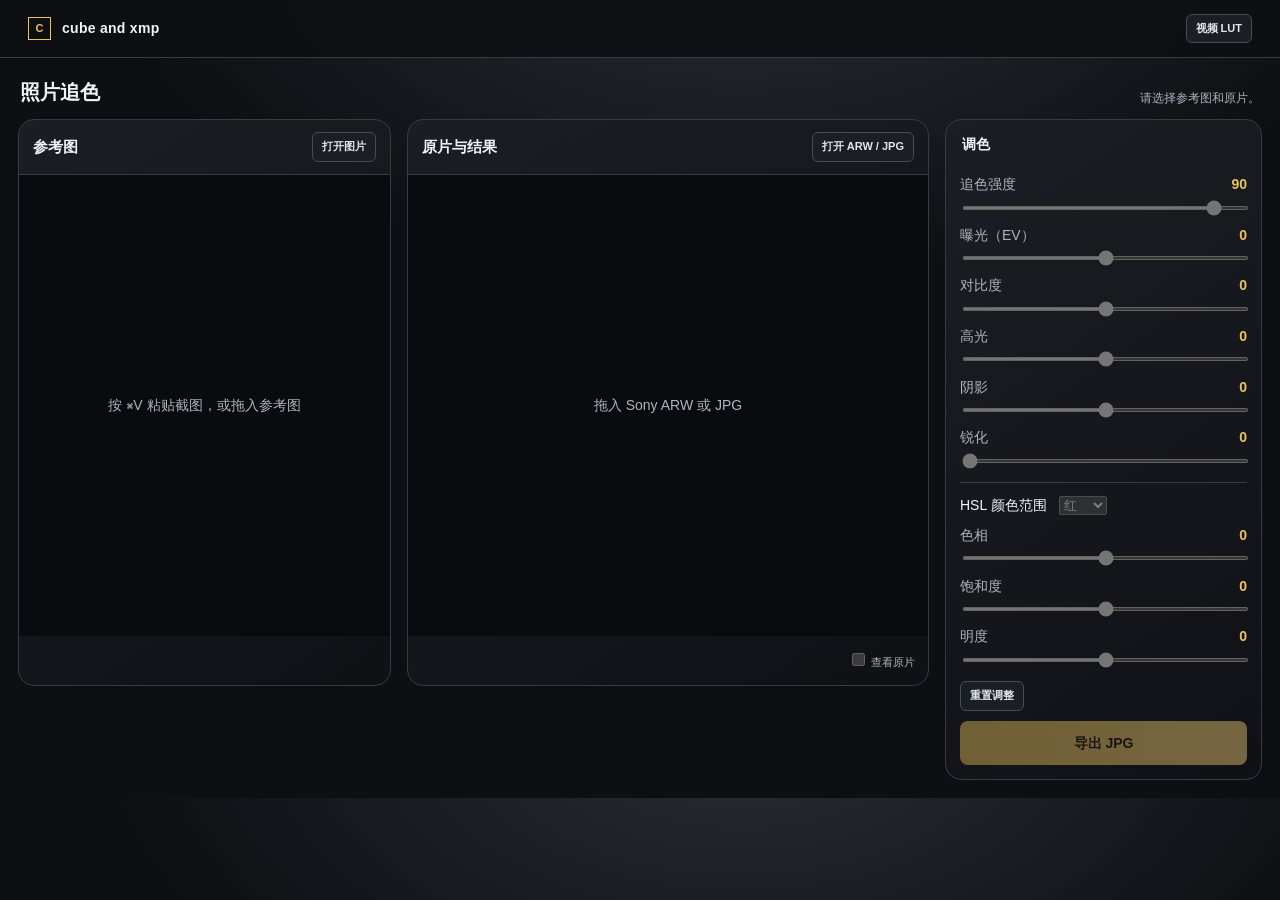
==== webui/photo.html @ 15976a77 "Create cube and xmp photo and video workflows" ====
<!doctype html>
<html lang="zh-CN">
<head>
  <meta charset="utf-8">
  <meta name="viewport" content="width=device-width, initial-scale=1">
  <title>照片追色 · cube and xmp</title>
  <link rel="stylesheet" href="css/styles.css">
  <link rel="stylesheet" href="css/empty-state.css">
  <link rel="stylesheet" href="css/photo.css">
</head>
<body class="photo-page">
  <header class="topbar"><div class="brand"><span class="mark">C</span>cube and xmp</div><a class="small-button" href="/">视频 LUT</a></header>
  <main>
    <header class="work-head"><h1>照片追色</h1><p id="photo-status" role="status">请选择参考图和原片。</p></header>
    <div class="photo-workspace">
      <article class="media-card">
        <header><h2>参考图</h2><button class="small-button" id="photo-reference-choose" type="button">打开图片</button><input type="file" id="photo-reference-file" accept="image/jpeg,image/png,image/webp,image/tiff" hidden></header>
        <div class="photo-frame" id="photo-reference-drop">
          <img id="photo-reference" alt="参考图" hidden><p id="photo-reference-empty">按 ⌘V 粘贴截图，或拖入参考图</p>
        </div>
        <footer id="photo-reference-name"></footer>
      </article>
      <article class="media-card">
        <header><h2>原片与结果</h2><button class="small-button" id="photo-original-choose" type="button">打开 ARW / JPG</button><input type="file" id="photo-original-file" accept=".arw,.jpeg,.jpg" hidden></header>
        <div class="photo-frame" id="photo-original-drop">
          <img id="photo-result" alt="照片预览" hidden><p id="photo-result-empty">拖入 Sony ARW 或 JPG</p>
        </div>
        <footer><span id="photo-original-name"></span><label><input type="checkbox" id="photo-show-original" disabled> 查看原片</label></footer>
      </article>
      <form class="panel photo-controls" id="photo-controls">
        <fieldset id="photo-editors" disabled>
          <legend>调色</legend>
          <div id="photo-basic"></div>
          <div class="photo-hsl">
            <label for="photo-band">HSL 颜色范围</label>
            <select id="photo-band"></select>
            <div id="photo-hsl"></div>
          </div>
          <button type="reset" class="small-button">重置调整</button>
          <button type="submit" class="generate">导出 JPG</button>
        </fieldset>
      </form>
    </div>
  </main>
  <script src="reference-paste.js"></script>
  <script src="photo.js"></script>
</body>
</html>
---- webui/css/styles.css ----
:root{
color-scheme:dark;--bg:#0d0f12;--panel:#171a1f;--panel-2:#1b1f26;--line:#363b44;--text:#f2f3f5;--muted:#aeb4be;--accent:#ebc45f;--green:#75c69a;--radius:16px}
*{
box-sizing:border-box}
body{
min-width:1060px;margin:0;background:radial-gradient(1100px 600px at 58% -8%,#292d35 0%,var(--bg) 58%);color:var(--text);font:14px/1.45 -apple-system,BlinkMacSystemFont,"PingFang SC","Microsoft YaHei",sans-serif}
button,input{
font:inherit}
button{
cursor:pointer}
.topbar{
height:58px;padding:0 28px;display:flex;align-items:center;justify-content:space-between;border-bottom:1px solid var(--line);background:rgba(13,15,18,.88)}
.topbar-actions{
display:flex;align-items:center;gap:18px}
.topbar-toggle{
display:flex;align-items:center;gap:8px;color:var(--muted);font-size:11px}
.brand{
display:flex;gap:11px;align-items:center;font-weight:700;letter-spacing:.02em}
.mark{
width:23px;height:23px;border:1px solid var(--accent);display:grid;place-items:center;color:var(--accent);font-size:11px}
.status{
color:var(--muted);font-size:12px}
.status i{
display:inline-block;width:6px;height:6px;margin-right:7px;border-radius:50%;background:var(--green);vertical-align:1px}
.status.offline i{
background:#dc8080}
main{
max-width:1540px;margin:auto;padding:18px}
.work-head{
display:flex;align-items:flex-end;justify-content:space-between;margin:2px 2px 12px}
.work-actions{
display:flex;align-items:center;justify-content:flex-end;gap:8px;min-width:0}
.work-actions .status{
text-align:right}
.settings-button{
border-color:#545b67;background:#191d23;color:#c8ced6}
.settings-button:hover{
border-color:#9ba6b7;color:#f2f5fa}
.eyebrow{
display:block;color:var(--accent);font-size:10px;font-weight:800;letter-spacing:.12em}
h1,h2,h3,p{
margin:0}
h1{
font-size:20px}
h2{
font-size:15px}
h3{
color:var(--text);font-size:12px}
.work-head p,.controls header p,.palette-side p{
margin-top:4px;color:var(--muted);font-size:12px}
.image-grid{
display:grid;grid-template-columns:repeat(3,minmax(0,1fr));gap:14px}
.media-card,.panel{
overflow:hidden;border:1px solid var(--line);border-radius:var(--radius);background:linear-gradient(145deg,rgba(27,30,36,.98),rgba(15,17,21,.98))}
.media-card>header{
display:flex;align-items:center;justify-content:space-between;padding:12px 14px;border-bottom:1px solid var(--line)}
.media-card header span{
color:var(--muted);font-size:11px}
.equal-frame{
height:clamp(190px,18vw,270px);display:grid;place-items:center;overflow:hidden;background:#090b0e;color:#7e8794;font-size:12px}
.equal-frame img{
display:block;width:100%;height:100%;object-fit:contain}
.equal-frame[data-drop-target="reference"]{
grid-template: minmax(0, 1fr) / minmax(0, 1fr)}
.comparison-frame{
position:relative}
.comparison-frame.comparison-active>#result-image{
object-fit:cover}
.comparison-layer{
--comparison-position:50%;position:absolute;inset:0;z-index:2;overflow:hidden}
.comparison-layer>canvas{
position:absolute;inset:0;width:100%;height:100%;object-fit:contain;transform:translate(0,3px) scale(1.01);transform-origin:center;clip-path:inset(0 calc(100% - var(--comparison-position)) 0 0)}
.comparison-divider{
position:absolute;z-index:4;top:0;bottom:0;left:var(--comparison-position);width:2px;transform:translateX(-1px);background:#f4d77f;box-shadow:0 0 0 1px rgba(0,0,0,.3),0 0 12px rgba(0,0,0,.45);cursor:ew-resize;touch-action:none}
.comparison-divider::after{
content:"↔";position:absolute;top:50%;left:50%;width:28px;height:28px;display:grid;place-items:center;transform:translate(-50%,-50%);border:2px solid #f4d77f;border-radius:50%;background:#171b21;color:#f4d77f;font-size:15px;font-style:normal;font-weight:700;line-height:1}
.comparison-label{
position:absolute;top:9px;z-index:3;padding:3px 6px;border:1px solid rgba(244,215,127,.56);border-radius:4px;background:rgba(13,15,18,.78);color:#f6e6b2;font-size:10px;font-style:normal;font-weight:700;letter-spacing:.04em;pointer-events:none}
.comparison-label.original{
left:9px}
.comparison-label.matched{
right:9px}
.media-card>footer{
min-height:49px;padding:10px 13px;display:flex;align-items:center;justify-content:space-between;gap:8px;color:var(--muted);font-size:11px}
.media-card>footer>span:first-child{
overflow:hidden;text-overflow:ellipsis;white-space:nowrap}
.small-button{
padding:6px 9px;border:1px solid #464d59;border-radius:6px;background:#1a1e25;color:#e4e7ea;font-size:11px;font-weight:650;white-space:nowrap}
.small-button:hover{
border-color:var(--accent);color:#fae9bc}
.result-actions{
display:flex;gap:6px}
.apply-target{
display:flex;align-items:center;justify-content:space-between;gap:8px;padding:9px 13px;border-top:1px solid var(--line);background:#111318;color:var(--muted);font-size:10px}
.apply-target>span:first-child{
min-width:0;overflow:hidden;text-overflow:ellipsis;white-space:nowrap}
.apply-target-actions{
display:flex;flex:none;gap:6px}
.help-button{
width:24px;height:24px;padding:0;border:1px solid #5e6673;border-radius:50%;background:#20252d;color:#c9d0da;font-size:13px;font-weight:800;line-height:1}
.help-button:hover{
border-color:#ebc45f;color:#ffe8a0}
.apply-button{
border-color:#ebc45f;background:#443516;color:#ffe9aa}
.apply-button:disabled{
border-color:#464d59;background:#1a1e25;color:#707783;cursor:not-allowed}
.import-button{
border-color:#647f99;background:#192633;color:#c9e0f3}
.import-button:hover{
border-color:#a6d3f4;color:#eff9ff}
.apply-help-dialog{
width:min(380px,calc(100vw - 48px));margin:auto;padding:0;border:1px solid #505865;border-radius:12px;background:#171a1f;color:var(--text);box-shadow:0 24px 70px rgba(0,0,0,.55)}
.apply-help-dialog::backdrop{
background:rgba(0,0,0,.48)}
.apply-help-dialog form{
padding:18px 20px}
.apply-help-dialog header{
display:flex;align-items:center;justify-content:space-between}
.apply-help-dialog h2{
margin:8px 0 10px;font-size:18px}
.apply-help-dialog ol{
margin:0;padding-left:19px;color:var(--muted);font-size:12px;line-height:1.75}
.apply-help-dialog code{
padding:1px 4px;border-radius:3px;background:#262c34;color:#f4d37d;font-family:ui-monospace,monospace}
.help-close{
width:25px;height:25px;border:0;border-radius:50%;background:transparent;color:var(--muted);font-size:20px;line-height:1}
.help-close:hover{
background:#282d35;color:var(--text)}
.apply-help-confirm{
display:block;margin:14px 0 0 auto}
.settings-dialog{
width:min(510px,calc(100vw - 48px));margin:auto;padding:0;border:1px solid #505865;border-radius:12px;background:#171a1f;color:var(--text);box-shadow:0 24px 70px rgba(0,0,0,.55)}
.settings-dialog::backdrop{
background:rgba(0,0,0,.48)}
.settings-dialog form{
padding:18px 20px}
.settings-dialog header{
display:flex;align-items:center;justify-content:space-between}
.settings-dialog h2{
margin:8px 0 13px;font-size:18px}
.settings-section{
padding:13px 0;border-top:1px solid var(--line)}
.settings-section h3{
margin-bottom:7px}
.settings-section p{
margin:0;color:var(--muted);font-size:12px;line-height:1.55}
.settings-path{
padding:8px 9px;border:1px solid #393f49;border-radius:6px;background:#111318;word-break:break-all}
.settings-input{
width:100%;color:var(--text);outline:none}
.settings-input:focus{
border-color:var(--accent)}
.settings-note{
margin-top:6px!important;font-size:11px!important}
.settings-actions{
display:flex;align-items:center;gap:7px;margin-top:10px}
.settings-toggle-row{
display:flex;align-items:center;justify-content:space-between;gap:20px}
.settings-toggle-row h3{margin-bottom:7px}
.settings-toggle-row .switch{flex:0 0 auto}
.clear-cache-button{
border-color:#5a5359;background:#211b20;color:#d6c8cf}
.clear-cache-button:hover{
border-color:#d78c82;color:#ffd4ce}
#cache-outcome{
color:var(--muted);font-size:11px;white-space:nowrap}
.analysis-panel{
display:grid;grid-template-columns:minmax(420px,.8fr) minmax(0,1.2fr);gap:16px;margin-top:14px;padding:15px 18px}
.palette-side p{
margin-bottom:12px}
.colour-squares{
display:grid;grid-template-columns:repeat(10,minmax(0,1fr));gap:8px}
.colour-chip{
min-width:0}
.colour-chip i{
display:block;width:100%;aspect-ratio:1/1;border:1px solid rgba(255,255,255,.26);border-radius:4px;background:var(--c)}
.colour-chip b{
display:block;padding-top:5px;color:var(--muted);font-size:9px;letter-spacing:-.04em;white-space:nowrap}
.palette-note{
display:flex;gap:16px;padding-top:10px;color:var(--muted);font-size:11px}
.palette-note b{
color:var(--text)}
.scope-side{
min-width:0;padding-left:16px;border-left:1px solid var(--line)}
.scope-side header{
display:flex;justify-content:space-between;align-items:baseline;margin-bottom:6px}
.scope-side header span,.scope-side>p{
color:var(--muted);font-size:10px}
.scope-views{
display:grid;grid-template-columns:minmax(0,1.55fr) minmax(112px,.45fr);gap:12px;align-items:end}
.channel-scopes{
display:grid;grid-template-columns:repeat(3,minmax(0,1fr));gap:7px}
.channel-scope{
min-width:0}
.channel-scope label{
display:block;margin-bottom:4px;font-size:10px;font-weight:700}
.red label{
color:#dc8080}
.green label{
color:#8bbb84}
.blue label{
color:#86acc8}
canvas{
display:block;width:100%;height:82px;border:1px solid #3a414c;border-radius:4px;background:#0f1216}
#vectorscope{
height:98px}
.scope-side>p{
margin-top:5px}
.controls{
margin-top:14px;padding:16px 18px}
.controls header{
margin-bottom:13px}
.control-grid{
display:grid;grid-template-columns:.8fr 1.05fr .95fr 1.2fr;gap:18px}
.control-grid>section{
min-width:0;padding-left:18px;border-left:1px solid var(--line)}
.control-grid>section:first-child{
padding-left:0;border:0}
.control-row{
display:flex;align-items:center;justify-content:space-between;margin-bottom:8px}
.control-row span{
color:var(--muted);font-size:11px}
output{
color:var(--accent);font-weight:700}
input[type=range]{
width:100%;height:4px;accent-color:var(--accent)}
.control-grid label{
display:grid;grid-template-columns:42px 1fr;align-items:center;gap:8px;margin-top:8px;color:var(--muted);font-size:11px}
.space-toggle{
display:grid;grid-template-columns:repeat(3,minmax(0,1fr));gap:7px;margin-top:8px}
.space-toggle button,.size button{
min-height:42px;border:1px solid #464d59;border-radius:7px;background:#1a1e25;color:var(--muted)}
.space-toggle button.active,.size button.active{
border-color:#ebc45f;background:#443516;color:#ffe9aa;box-shadow:inset 0 0 0 1px rgba(235,196,95,.12)}
.space-toggle small{
display:block;margin-top:2px;font-size:9px;opacity:.75}
.slog3-options{
display:grid;grid-template-columns:1fr 1fr;gap:7px;margin-top:9px}
.slog3-options label{
display:grid;grid-template-columns:1fr;gap:4px;margin-top:0;color:var(--muted);font-size:10px}
.slog3-options select{
width:100%;min-width:0;height:30px;border:1px solid #464d59;border-radius:6px;background:#11151a;color:#d6d9df;padding:0 7px;font:inherit}
.size{
display:grid;grid-template-columns:1fr 1fr;gap:7px}
.generate{
width:100%;margin-top:10px;min-height:44px;border:0;border-radius:8px;background:linear-gradient(90deg,#e5bb55,#f1ce78);color:#201a0b;font-weight:800}
.generate:disabled{
opacity:.45;cursor:not-allowed}
@media(max-width:1220px){
main{
padding:12px}
.analysis-panel{
grid-template-columns:minmax(365px,.8fr) minmax(0,1.2fr);gap:12px}
.control-grid{
gap:12px}
.control-grid>section{
padding-left:12px}
.colour-squares{
gap:6px}
}
@media(max-width:900px){
body{min-width:0}
.topbar{padding:0 16px}
main{padding:12px}
.work-head{align-items:flex-start;gap:12px;flex-direction:column}
.work-actions{width:100%;justify-content:space-between}
.image-grid,.analysis-panel,.control-grid{grid-template-columns:1fr}
.analysis-panel{padding:14px}
.scope-side{padding:14px 0 0;border-top:1px solid var(--line);border-left:0}
.control-grid>section,.control-grid>section:first-child{padding:14px 0 0;border-top:1px solid var(--line);border-left:0}
.control-grid>section:first-child{padding-top:0;border-top:0}
.colour-squares{grid-template-columns:repeat(5,minmax(0,1fr))}
.scope-views{grid-template-columns:1fr}
.result-actions{flex-wrap:wrap;justify-content:flex-end}
}

a.small-button{display:inline-block;text-decoration:none}
#video-picker{width:min(640px,92vw)}
#video-picker label{display:block;margin:12px 0}
#video-position{width:90%}
#video-seconds{width:110px}
.video-frame{height:240px;background:#090b0e}
.video-frame img{width:100%;height:100%;object-fit:contain}
---- webui/css/photo.css ----
.photo-page{min-width:0}
.photo-workspace{display:grid;grid-template-columns:minmax(0,1fr) minmax(0,1.4fr) minmax(240px,.85fr);gap:16px;align-items:start}
.photo-frame{height:clamp(230px,36vw,550px);display:grid;grid-template:minmax(0,1fr)/minmax(0,1fr);place-items:center;background:#090b0e;color:var(--muted);padding:8px}
.photo-frame img{width:100%;height:100%;object-fit:contain}
.photo-controls{padding:14px}
.photo-controls fieldset{border:0;padding:0;margin:0;min-width:0}
.photo-controls legend{font-weight:700;margin-bottom:10px}
.photo-slider{margin:10px 0}
.photo-slider label{display:flex;justify-content:space-between;color:var(--muted)}
.photo-slider input{width:100%;accent-color:var(--accent)}
.photo-hsl{margin:14px 0;padding-top:12px;border-top:1px solid var(--line)}
.photo-hsl select{margin-left:8px}
@media(max-width:900px){.photo-workspace{grid-template-columns:repeat(2,minmax(0,1fr))}.photo-controls{grid-column:1/-1}}
@media(max-width:510px){.photo-workspace{grid-template-columns:1fr}}
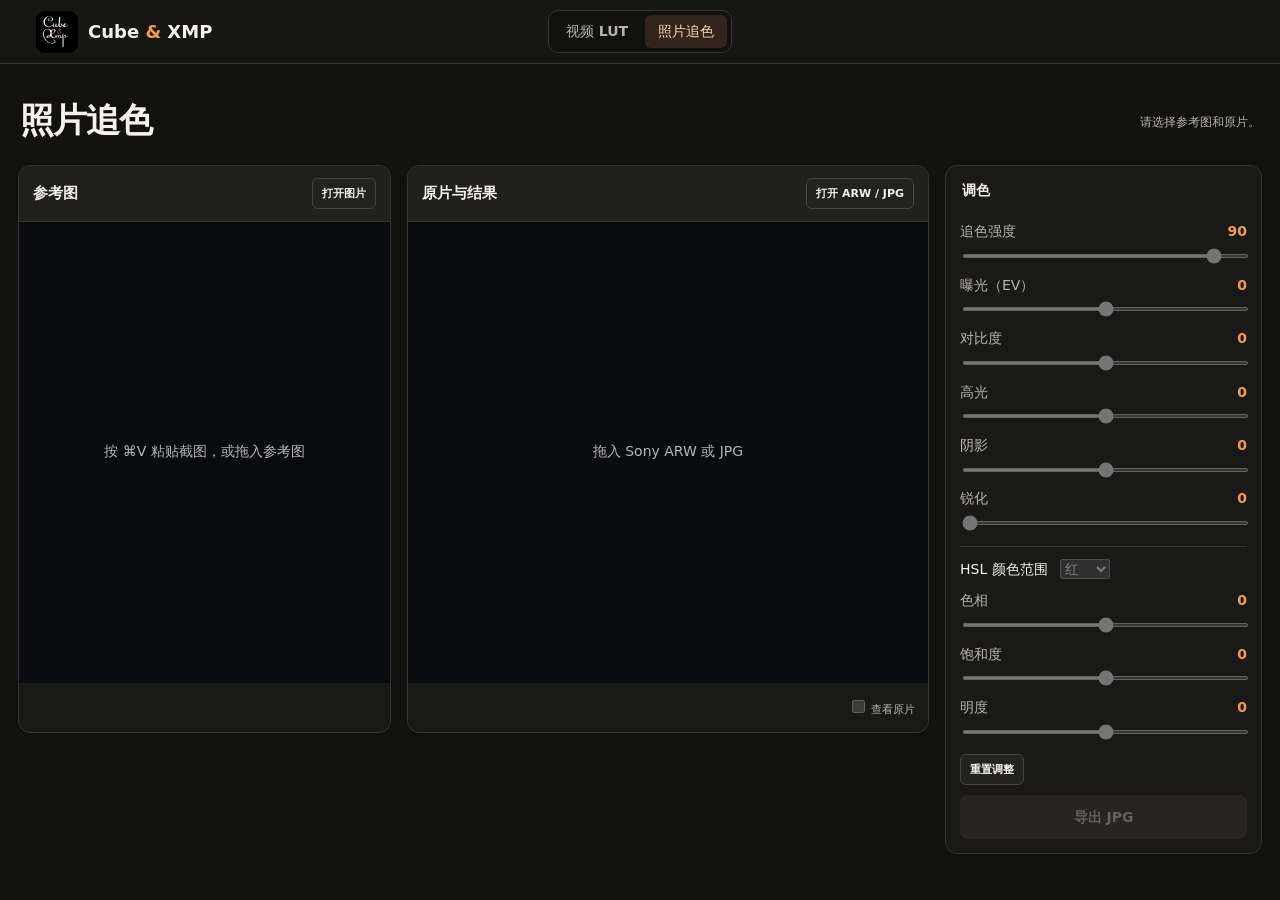
==== commit aa9dc955: "Brand the video and photo workspaces as Cube & XMP" ====
--- a/webui/photo.html
+++ b/webui/photo.html
@@ -4,12 +4,16 @@
   <meta charset="utf-8">
   <meta name="viewport" content="width=device-width, initial-scale=1">
   <title>照片追色 · cube and xmp</title>
-  <link rel="stylesheet" href="css/styles.css">
+  <link rel="icon" type="image/png" href="assets/cube-and-xmp.png">
+    <link rel="stylesheet" href="css/styles.css">
   <link rel="stylesheet" href="css/empty-state.css">
   <link rel="stylesheet" href="css/photo.css">
 </head>
 <body class="photo-page">
-  <header class="topbar"><div class="brand"><span class="mark">C</span>cube and xmp</div><a class="small-button" href="/">视频 LUT</a></header>
+  <header class="topbar">
+      <a href="/" class="brand"><img class="brand-logo" src="assets/cube-and-xmp.png" alt="" width="42" height="42"><span>Cube <b>&amp;</b> XMP</span></a>
+      <nav class="workspace-nav" aria-label="工作区"><a href="/">视频 LUT</a><a href="photo.html" aria-current="page">照片追色</a></nav>
+    </header>
   <main>
     <header class="work-head"><h1>照片追色</h1><p id="photo-status" role="status">请选择参考图和原片。</p></header>
     <div class="photo-workspace">
--- a/webui/css/styles.css
+++ b/webui/css/styles.css
@@ -1,9 +1,9 @@
 :root{
-color-scheme:dark;--bg:#0d0f12;--panel:#171a1f;--panel-2:#1b1f26;--line:#363b44;--text:#f2f3f5;--muted:#aeb4be;--accent:#ebc45f;--green:#75c69a;--radius:16px}
+color-scheme:dark;--bg:#111110;--panel:#191918;--panel-2:#20201e;--line:#353531;--text:#f5f2ed;--muted:#b8b4ad;--accent:#f49a51;--green:#75c69a;--radius:12px}
 *{
 box-sizing:border-box}
 body{
-min-width:1060px;margin:0;background:radial-gradient(1100px 600px at 58% -8%,#292d35 0%,var(--bg) 58%);color:var(--text);font:14px/1.45 -apple-system,BlinkMacSystemFont,"PingFang SC","Microsoft YaHei",sans-serif}
+min-width:1060px;margin:0;background:var(--bg);color:var(--text);font:14px/1.55 Inter,"Avenir Next","PingFang SC","Microsoft YaHei",system-ui,sans-serif}
 button,input{
 font:inherit}
 button{
@@ -71,9 +71,9 @@
 .comparison-layer>canvas{
 position:absolute;inset:0;width:100%;height:100%;object-fit:contain;transform:translate(0,3px) scale(1.01);transform-origin:center;clip-path:inset(0 calc(100% - var(--comparison-position)) 0 0)}
 .comparison-divider{
-position:absolute;z-index:4;top:0;bottom:0;left:var(--comparison-position);width:2px;transform:translateX(-1px);background:#f4d77f;box-shadow:0 0 0 1px rgba(0,0,0,.3),0 0 12px rgba(0,0,0,.45);cursor:ew-resize;touch-action:none}
+position:absolute;z-index:4;top:0;bottom:0;left:var(--comparison-position);width:2px;transform:translateX(-1px);background:var(--accent);box-shadow:0 0 0 1px rgba(0,0,0,.3),0 0 12px rgba(0,0,0,.45);cursor:ew-resize;touch-action:none}
 .comparison-divider::after{
-content:"↔";position:absolute;top:50%;left:50%;width:28px;height:28px;display:grid;place-items:center;transform:translate(-50%,-50%);border:2px solid #f4d77f;border-radius:50%;background:#171b21;color:#f4d77f;font-size:15px;font-style:normal;font-weight:700;line-height:1}
+content:"↔";position:absolute;top:50%;left:50%;width:28px;height:28px;display:grid;place-items:center;transform:translate(-50%,-50%);border:2px solid var(--accent);border-radius:50%;background:#171b21;color:var(--accent);font-size:15px;font-style:normal;font-weight:700;line-height:1}
 .comparison-label{
 position:absolute;top:9px;z-index:3;padding:3px 6px;border:1px solid rgba(244,215,127,.56);border-radius:4px;background:rgba(13,15,18,.78);color:#f6e6b2;font-size:10px;font-style:normal;font-weight:700;letter-spacing:.04em;pointer-events:none}
 .comparison-label.original{
@@ -99,9 +99,9 @@
 .help-button{
 width:24px;height:24px;padding:0;border:1px solid #5e6673;border-radius:50%;background:#20252d;color:#c9d0da;font-size:13px;font-weight:800;line-height:1}
 .help-button:hover{
-border-color:#ebc45f;color:#ffe8a0}
+border-color:var(--accent);color:#ffe8a0}
 .apply-button{
-border-color:#ebc45f;background:#443516;color:#ffe9aa}
+border-color:var(--accent);background:#33251b;color:#ffd4ad}
 .apply-button:disabled{
 border-color:#464d59;background:#1a1e25;color:#707783;cursor:not-allowed}
 .import-button{
@@ -231,7 +231,7 @@
 .space-toggle button,.size button{
 min-height:42px;border:1px solid #464d59;border-radius:7px;background:#1a1e25;color:var(--muted)}
 .space-toggle button.active,.size button.active{
-border-color:#ebc45f;background:#443516;color:#ffe9aa;box-shadow:inset 0 0 0 1px rgba(235,196,95,.12)}
+border-color:var(--accent);background:#33251b;color:#ffd4ad;box-shadow:inset 0 0 0 1px rgba(244,154,81,.12)}
 .space-toggle small{
 display:block;margin-top:2px;font-size:9px;opacity:.75}
 .slog3-options{
@@ -281,3 +281,35 @@
 #video-seconds{width:110px}
 .video-frame{height:240px;background:#090b0e}
 .video-frame img{width:100%;height:100%;object-fit:contain}
+
+button,input,select{font:inherit}
+.topbar{
+  display:grid;grid-template-columns:1fr auto 1fr;gap:16px;height:auto;min-height:64px;
+  padding:8px clamp(16px,3vw,36px);background:#161615
+}
+.topbar>.status{justify-self:end}
+.brand{width:max-content;color:var(--text);text-decoration:none;gap:10px;letter-spacing:0;font-size:18px;font-weight:650}
+.brand-logo{width:42px;height:42px;object-fit:contain;background:#000;border-radius:9px}
+.brand b{color:var(--accent);font-weight:650}
+.workspace-nav{display:flex;gap:4px;padding:4px;border:1px solid var(--line);border-radius:10px;background:var(--bg)}
+.workspace-nav a{padding:6px 13px;border-radius:6px;color:var(--muted);text-decoration:none;white-space:nowrap;font-weight:550}
+.workspace-nav a:hover{color:var(--text)}
+.workspace-nav a[aria-current=page]{background:#32241b;color:#ffd4ad}
+.work-head{align-items:center;gap:12px;margin:12px 2px 18px}
+.work-head h1{font-size:clamp(22px,3vw,34px);font-weight:650;letter-spacing:-.025em}
+.media-card,.panel{background:var(--panel)}
+.media-card>header{background:var(--panel-2)}
+.equal-frame,.photo-frame,.video-frame{background:#0c0c0c}
+.small-button,.settings-button{background:#222220;border-color:#474541;color:var(--text)}
+.small-button:hover,.settings-button:hover{border-color:#87725f;background:#302820;color:var(--text)}
+.generate{background:#f49a51;color:#171311;border-color:#f49a51;font-weight:700}
+.generate:disabled{background:#3b342d;color:#c2b4a8;border-color:#3b342d}
+:focus-visible{outline:2px solid var(--accent);outline-offset:3px}
+@media(max-width:620px){
+  .topbar{grid-template-columns:1fr auto;gap:8px}
+  .topbar>.status{grid-column:1/-1;justify-self:start}
+  .brand{font-size:15px}
+  .brand-logo{width:34px;height:34px}
+  .workspace-nav a{padding:5px 8px;font-size:12px}
+  .work-head{flex-wrap:wrap}
+}
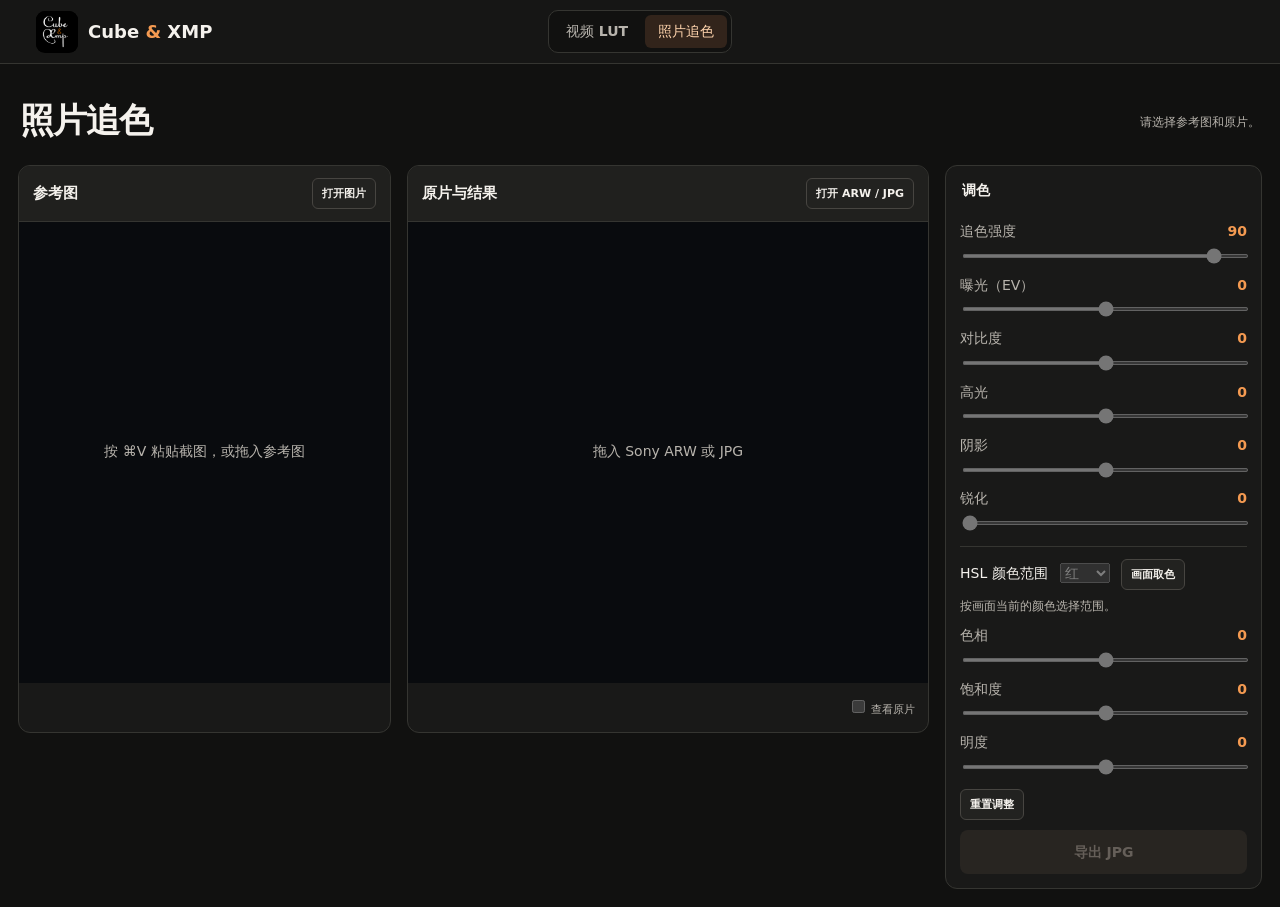
==== commit c77fd302: "Make muted HSL colors responsive and add a preview eyedropper" ====
--- a/webui/photo.html
+++ b/webui/photo.html
@@ -38,6 +38,8 @@
           <div class="photo-hsl">
             <label for="photo-band">HSL 颜色范围</label>
             <select id="photo-band"></select>
+            <button type="button" class="small-button" id="photo-pick-hue" aria-pressed="false">画面取色</button>
+            <p id="photo-hue-status" role="status">按画面当前的颜色选择范围。</p>
             <div id="photo-hsl"></div>
           </div>
           <button type="reset" class="small-button">重置调整</button>
--- a/webui/css/photo.css
+++ b/webui/css/photo.css
@@ -12,3 +12,7 @@
 .photo-hsl select{margin-left:8px}
 @media(max-width:900px){.photo-workspace{grid-template-columns:repeat(2,minmax(0,1fr))}.photo-controls{grid-column:1/-1}}
 @media(max-width:510px){.photo-workspace{grid-template-columns:1fr}}
+#photo-pick-hue{margin-left:6px}
+#photo-pick-hue[aria-pressed=true]{border-color:var(--accent);color:#ffd4ad}
+#photo-hue-status{font-size:12px;color:var(--muted);margin:7px 0}
+.picking-hue{cursor:crosshair}
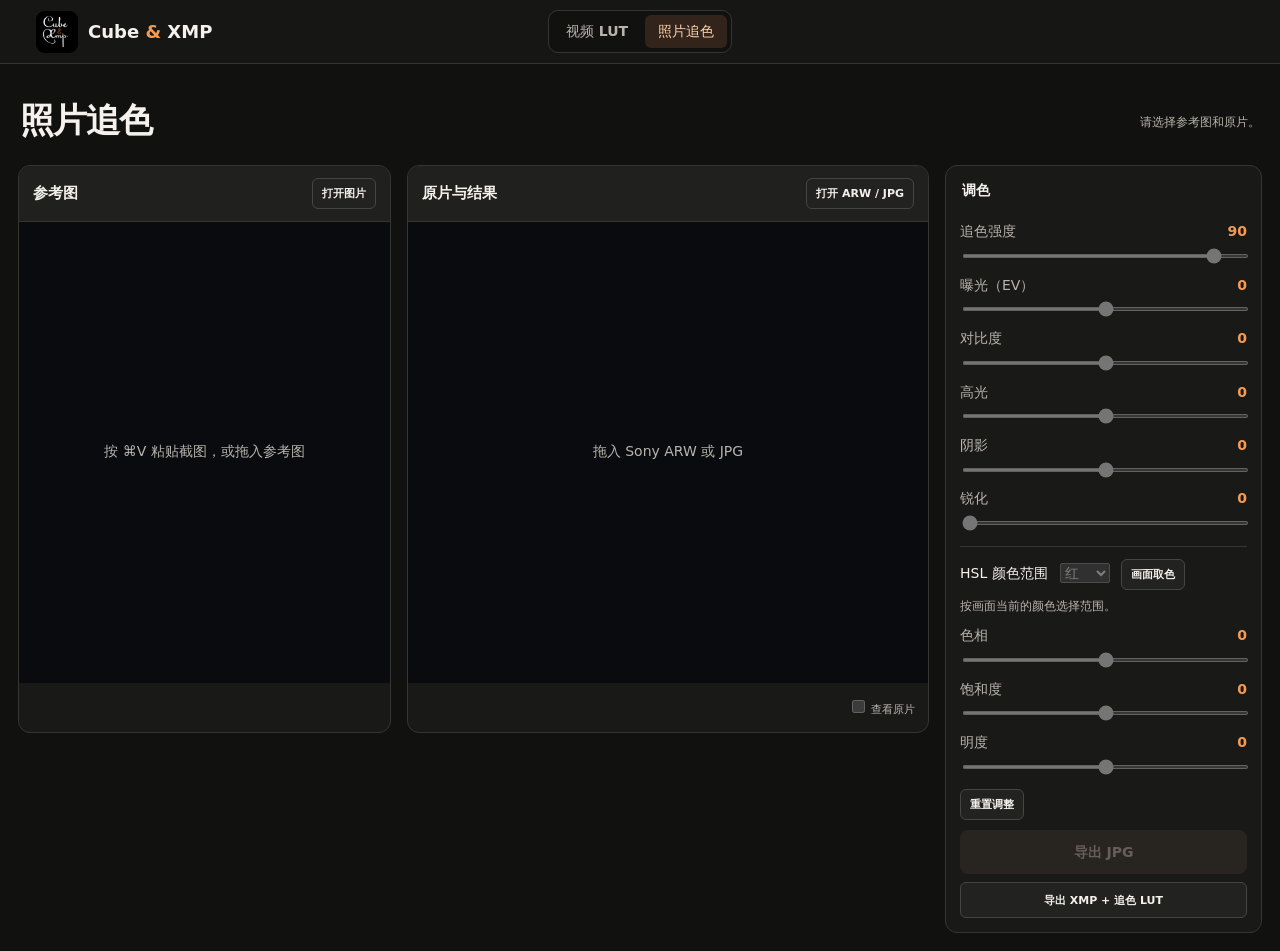
==== commit ffad8bd6: "Export Adobe XMP settings and an sRGB photo match LUT" ====
--- a/webui/photo.html
+++ b/webui/photo.html
@@ -43,7 +43,8 @@
             <div id="photo-hsl"></div>
           </div>
           <button type="reset" class="small-button">重置调整</button>
-          <button type="submit" class="generate">导出 JPG</button>
+          <button type="submit" class="generate" value="jpg">导出 JPG</button>
+          <button type="submit" class="small-button adobe-export" value="adobe">导出 XMP + 追色 LUT</button>
         </fieldset>
       </form>
     </div>
--- a/webui/css/photo.css
+++ b/webui/css/photo.css
@@ -16,3 +16,4 @@
 #photo-pick-hue[aria-pressed=true]{border-color:var(--accent);color:#ffd4ad}
 #photo-hue-status{font-size:12px;color:var(--muted);margin:7px 0}
 .picking-hue{cursor:crosshair}
+.adobe-export{width:100%;margin-top:8px;min-height:36px}
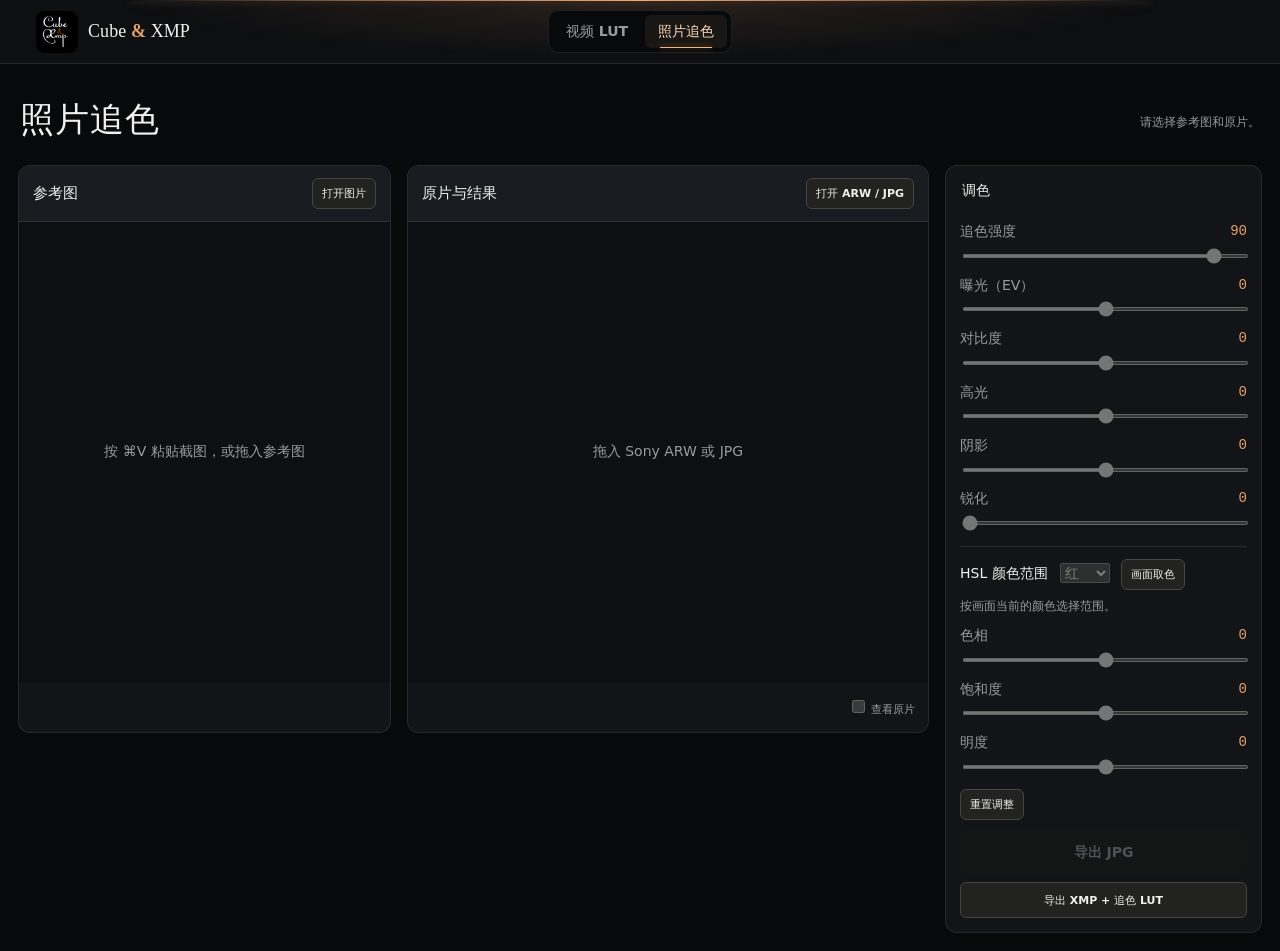
==== commit d04dca3b: "Apply Black Neon styling without changing workspace geometry" ====
--- a/webui/photo.html
+++ b/webui/photo.html
@@ -8,6 +8,7 @@
     <link rel="stylesheet" href="css/styles.css">
   <link rel="stylesheet" href="css/empty-state.css">
   <link rel="stylesheet" href="css/photo.css">
+  <link rel="stylesheet" href="css/black-neon.css">
 </head>
 <body class="photo-page">
   <header class="topbar">
--- a/webui/css/black-neon.css
+++ b/webui/css/black-neon.css
@@ -0,0 +1,64 @@
+:root {
+  --bg:#08090B; --panel:#121417; --panel-2:#191B20;
+  --text:#F1F0ED; --muted:#999A9E; --line:#ffffff17;
+  --accent:#E8A16B; --tube:#F4B47D; --spill:#C77D49;
+  --studio-ease:cubic-bezier(.22,1,.36,1);
+}
+.topbar {
+  position:relative;
+  isolation:isolate;
+  background:#0D0F12;
+}
+.topbar::before,.topbar::after {
+  content:"";
+  position:absolute;
+  pointer-events:none;
+  z-index:-1;
+}
+.topbar::before {
+  inset:0 10% auto;
+  height:1px;
+  background:linear-gradient(90deg,transparent,#e8a16b75 18%,var(--tube) 50%,#e8a16b75 82%,transparent);
+  box-shadow:0 1px 6px #f4b47d60,0 2px 18px #c77d4938;
+  animation:studio-ignite .42s var(--studio-ease) both;
+}
+.topbar::after {
+  inset:0 6% 0;
+  background:radial-gradient(ellipse at 50% 0,#c77d4929,transparent 66%);
+  animation:studio-light .55s ease-out both;
+}
+.brand span,.work-head h1 {font-family:"New York","Songti SC",Georgia,serif;font-weight:500}
+.brand span {letter-spacing:.005em}
+.work-head h1 {letter-spacing:.025em}
+h2,h3,.small-button,.photo-controls legend {font-weight:550}
+output,.status,#reference-meta,#content-meta,#result-meta {font-variant-numeric:tabular-nums}
+output {font-family:ui-monospace,"SF Mono",monospace;font-weight:500}
+.equal-frame,.photo-frame,.video-frame {background:#0D0F12}
+.workspace-nav {background:#08090B}
+.workspace-nav a {position:relative}
+.workspace-nav a[aria-current=page] {background:#191713;color:#ffd9b9}
+.workspace-nav a[aria-current=page]::after {
+  content:"";
+  position:absolute;
+  inset:auto 18% 0;
+  height:1px;
+  background:var(--tube);
+  box-shadow:0 0 6px #f4b47d86;
+}
+.small-button,.settings-button,.generate {
+  transition:box-shadow .19s ease,border-color .19s ease,background-color .19s ease,color .19s ease;
+}
+.small-button:hover:not(:disabled),.generate:hover:not(:disabled),#photo-pick-hue[aria-pressed=true] {
+  border-color:#e8a16b78;
+  box-shadow:inset 0 0 0 .5px #f4b47d45,0 0 7px #e8a16b38,0 0 16px #c77d4919;
+}
+.generate {background:#2b1e16;color:#ffdac0;box-shadow:inset 0 0 0 1px #c77d495c}
+.generate:disabled {background:#191715;color:var(--muted);box-shadow:none}
+.drop-zone.drop-active {background:#0D0F12;box-shadow:inset 0 0 0 1px #f4b47d9c,inset 0 0 18px #e8a16b22}
+.drop-zone.drop-active::after {background:transparent;border-color:transparent;color:var(--text)}
+.work-head,.media-card>header,.photo-controls,.controls,.analysis-panel {animation:studio-light .19s var(--studio-ease) both}
+@keyframes studio-ignite {from{opacity:0;transform:scaleX(.78)}to{opacity:1;transform:scaleX(1)}}
+@keyframes studio-light {from{opacity:0}to{opacity:1}}
+@media(prefers-reduced-motion:reduce) {
+  *,*::before,*::after {animation:none!important;transition:none!important}
+}
